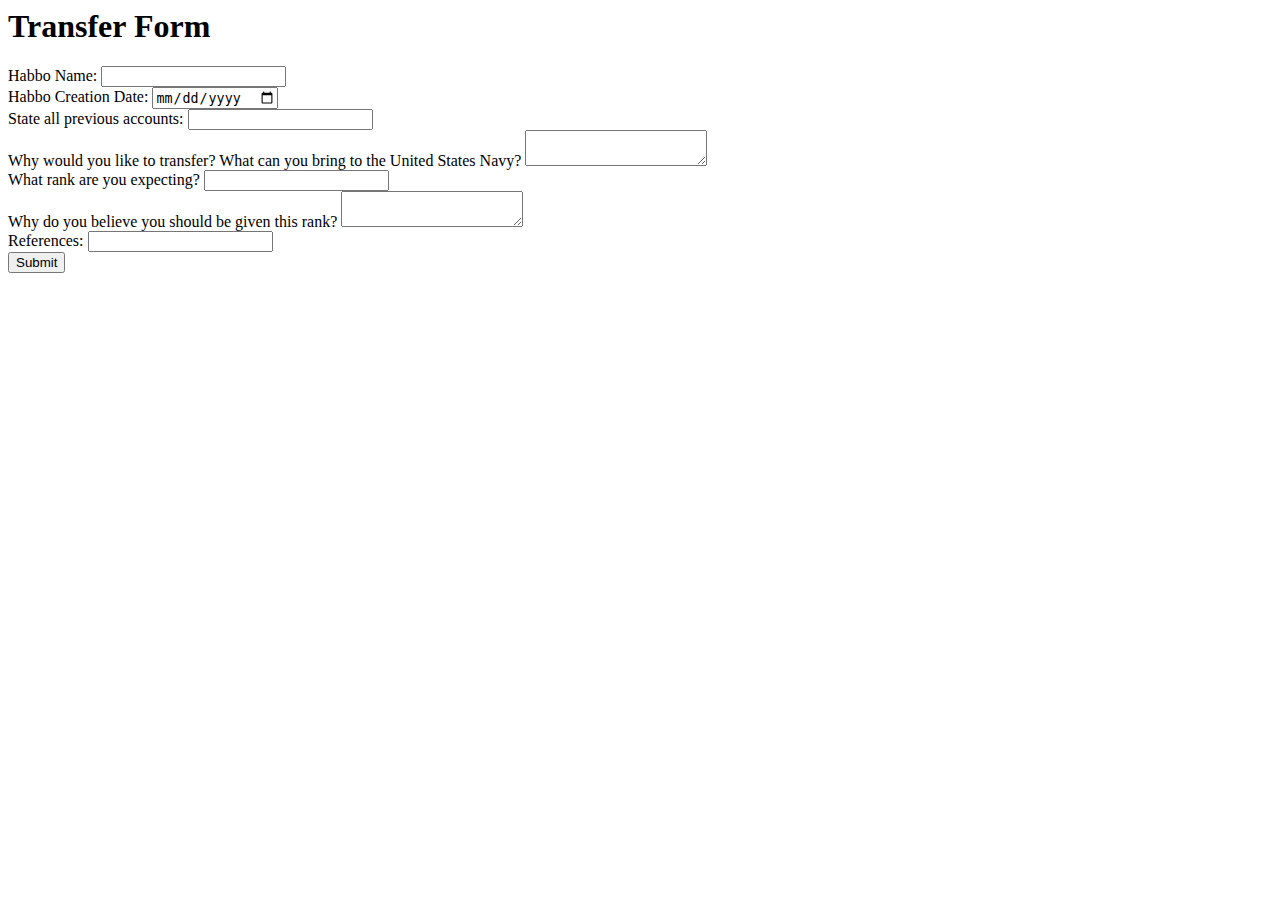
==== index.html @ 8943c52a "form" ====
<head>
	<title>Transfer Form</title>
</head>

<body>
	<h1>Transfer Form</h1>
	<form enctype='multipart/form-data' action='http://localhost:3000/api/newclient' method='post' id="transfer_form">

		<label>Habbo Name: </label>
		<input name='Habbo Name'><br/>

		<label>Habbo Creation Date: </label>
		<input name='Creation Date' type="date"><br/>

		<label>State all previous accounts: </label>
		<input name="Previous Accounts" form="transfer_form" /><br/>

		<label>Why would you like to transfer? What can you bring to the United States Navy?</label>
		<textarea name='Reason For Transfer and What I Can Bring' form="transfer_form"></textarea><br/>

		<label>What rank are you expecting? </label>
		<input name='Expected Rank'><br/>

		<label>Why do you believe you should be given this rank? </label>
		<textarea name='Reason For Expected Rank' form="transfer_form"></textarea><br/>
		
		<label>References: </label>
		<input name='References'><br/>
		
		<input type='submit' name='submit'/>
	</form>
</body>
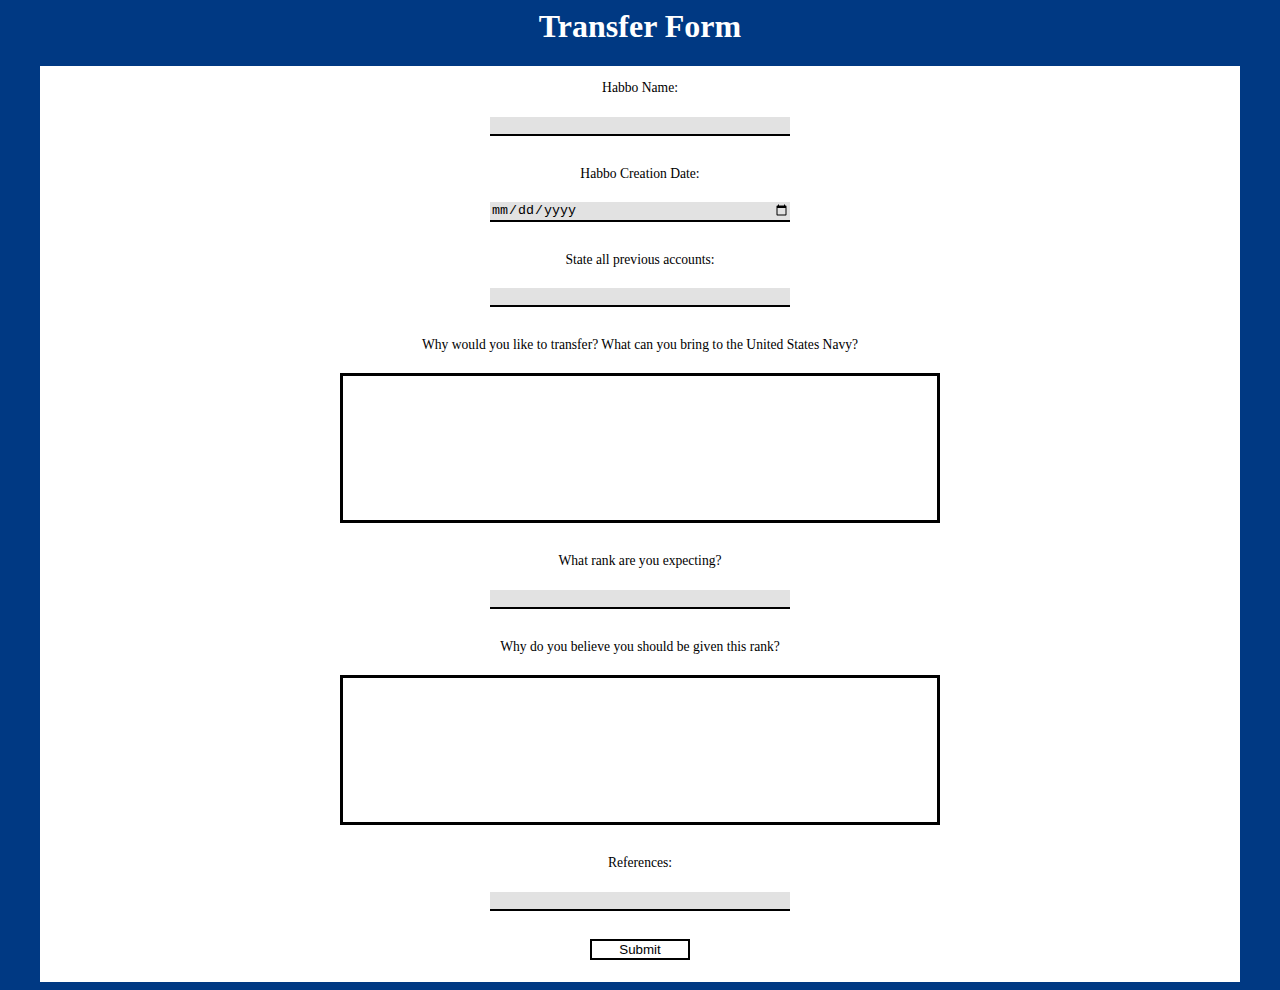
==== commit 43da8ba5: "basic styles" ====
--- a/index.html
+++ b/index.html
@@ -1,32 +1,37 @@
 <head>
 	<title>Transfer Form</title>
+	<link rel='stylesheet' href='main.css'>
 </head>
 
 <body>
-	<h1>Transfer Form</h1>
-	<form enctype='multipart/form-data' action='http://localhost:3000/api/newclient' method='post' id="transfer_form">
+	<div class='center'>
+		<h1>Transfer Form</h1>
+		
+		<form enctype='multipart/form-data' action='https://navaljargon-transfer.herokuapp.com/api/newclient' method='post' id="transfer_form" autocomplete="off">
 
-		<label>Habbo Name: </label>
-		<input name='Habbo Name'><br/>
+			<label>Habbo Name: </label><br>
+			<input name='Habbo Name'><br>
 
-		<label>Habbo Creation Date: </label>
-		<input name='Creation Date' type="date"><br/>
+			<label>Habbo Creation Date: </label><br>
+			<input name='Creation Date' type="date"><br>
 
-		<label>State all previous accounts: </label>
-		<input name="Previous Accounts" form="transfer_form" /><br/>
+			<label>State all previous accounts: </label><br>
+			<input name="Previous Accounts" form="transfer_form" /><br>
 
-		<label>Why would you like to transfer? What can you bring to the United States Navy?</label>
-		<textarea name='Reason For Transfer and What I Can Bring' form="transfer_form"></textarea><br/>
+			<label>Why would you like to transfer? What can you bring to the United States Navy?</label><br>
+			<textarea name='Reason For Transfer and What I Can Bring' form="transfer_form"></textarea><br>
 
-		<label>What rank are you expecting? </label>
-		<input name='Expected Rank'><br/>
+			<label>What rank are you expecting? </label><br>
+			<input name='Expected Rank'><br>
 
-		<label>Why do you believe you should be given this rank? </label>
-		<textarea name='Reason For Expected Rank' form="transfer_form"></textarea><br/>
-		
-		<label>References: </label>
-		<input name='References'><br/>
-		
-		<input type='submit' name='submit'/>
-	</form>
+			<label>Why do you believe you should be given this rank? </label><br>
+			<textarea name='Reason For Expected Rank' form="transfer_form"></textarea><br>
+			
+			<label>References: </label><br>
+			<input name='References'><br>
+			
+			<input type='submit' name='submit'/>
+		</form>
+	</div>
+
 </body>--- a/main.css
+++ b/main.css
@@ -0,0 +1,72 @@
+body{
+	background: #003983;
+	font-family: Verdana;
+}
+
+h1{
+	color: white;
+	text-align: center;
+}
+
+form{
+	margin: auto; 
+	background: white;
+	padding: 12px;
+}
+
+br {
+	display: block;
+	content: "";
+	margin-top: 4px;
+}
+
+form label {
+	display: block;
+	text-align: center;
+	line-height: 150%;
+	font-size: .85em;
+}
+
+input, textarea{
+	display: block;
+	margin: auto;
+	margin-bottom: 10px;
+}
+
+input{
+	border: none;
+	border-bottom: 2px solid black;
+	background: #E2E2E2;
+	width: 300px;
+}
+
+input[type=submit]{
+	width: 100px;
+	border: 2px solid black;
+	background: white;
+}
+
+textarea {
+	width: 600px;
+	height: 150px;
+	border: 3px solid #000000;
+	padding: 5px;
+	font-family: Tahoma, sans-serif;
+	background-image: url(bg.gif);
+	background-position: bottom right;
+	background-repeat: no-repeat;
+	resize: none;
+}
+
+input:focus{
+	outline: none;
+}
+
+textarea:focus{
+	outline: none;
+}
+
+.center{
+	max-width: 1200px;
+	margin: auto;
+}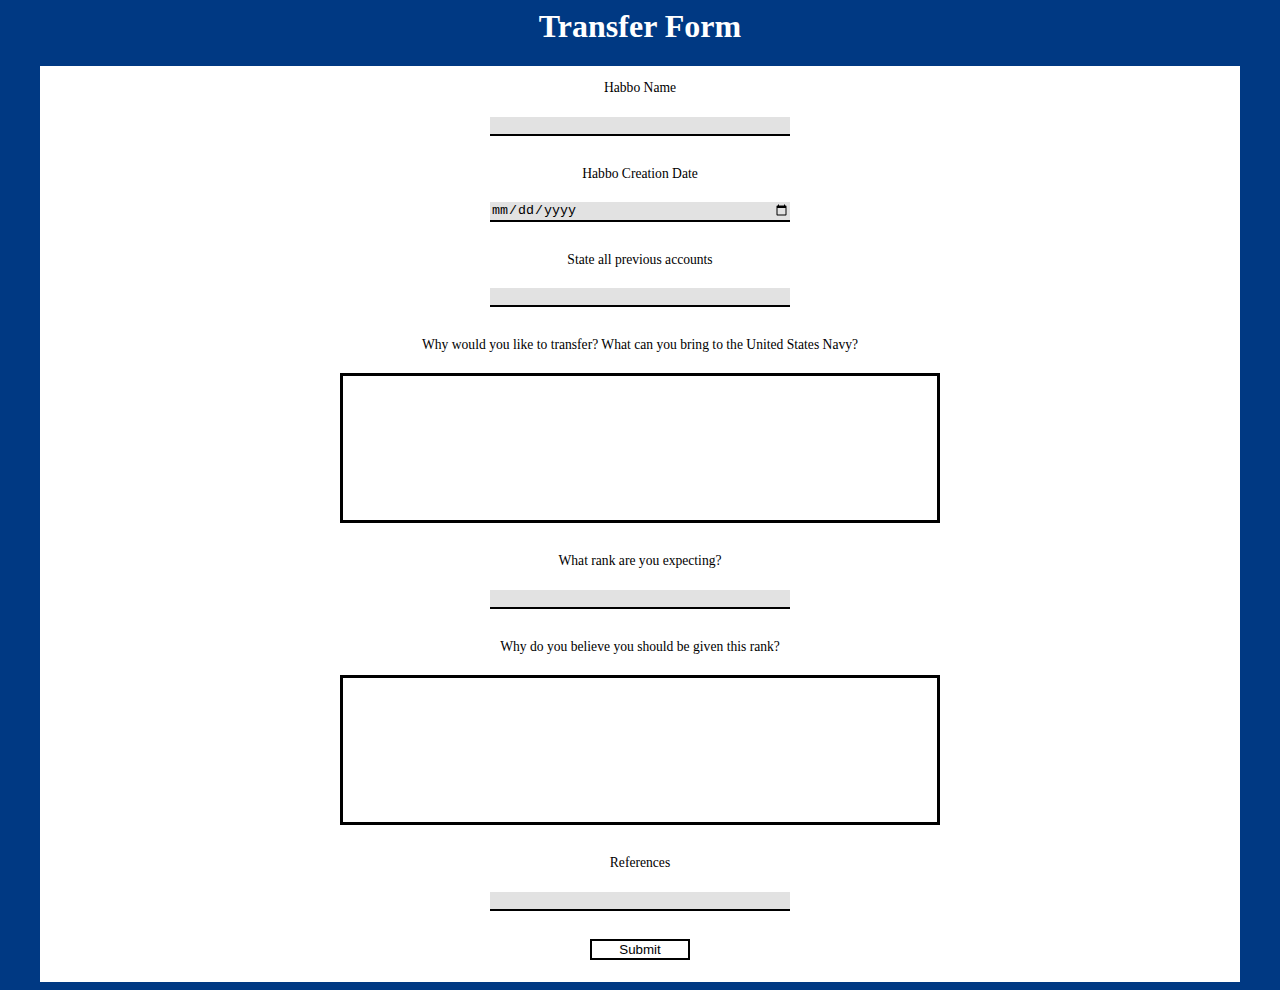
==== commit 3be607c5: "removed colons" ====
--- a/index.html
+++ b/index.html
@@ -9,13 +9,13 @@
 		
 		<form enctype='multipart/form-data' action='https://navaljargon-transfer.herokuapp.com/api/newclient' method='post' id="transfer_form" autocomplete="off">
 
-			<label>Habbo Name: </label><br>
+			<label>Habbo Name </label><br>
 			<input name='Habbo Name'><br>
 
-			<label>Habbo Creation Date: </label><br>
+			<label>Habbo Creation Date </label><br>
 			<input name='Creation Date' type="date"><br>
 
-			<label>State all previous accounts: </label><br>
+			<label>State all previous accounts </label><br>
 			<input name="Previous Accounts" form="transfer_form" /><br>
 
 			<label>Why would you like to transfer? What can you bring to the United States Navy?</label><br>
@@ -27,7 +27,7 @@
 			<label>Why do you believe you should be given this rank? </label><br>
 			<textarea name='Reason For Expected Rank' form="transfer_form"></textarea><br>
 			
-			<label>References: </label><br>
+			<label>References </label><br>
 			<input name='References'><br>
 			
 			<input type='submit' name='submit'/>
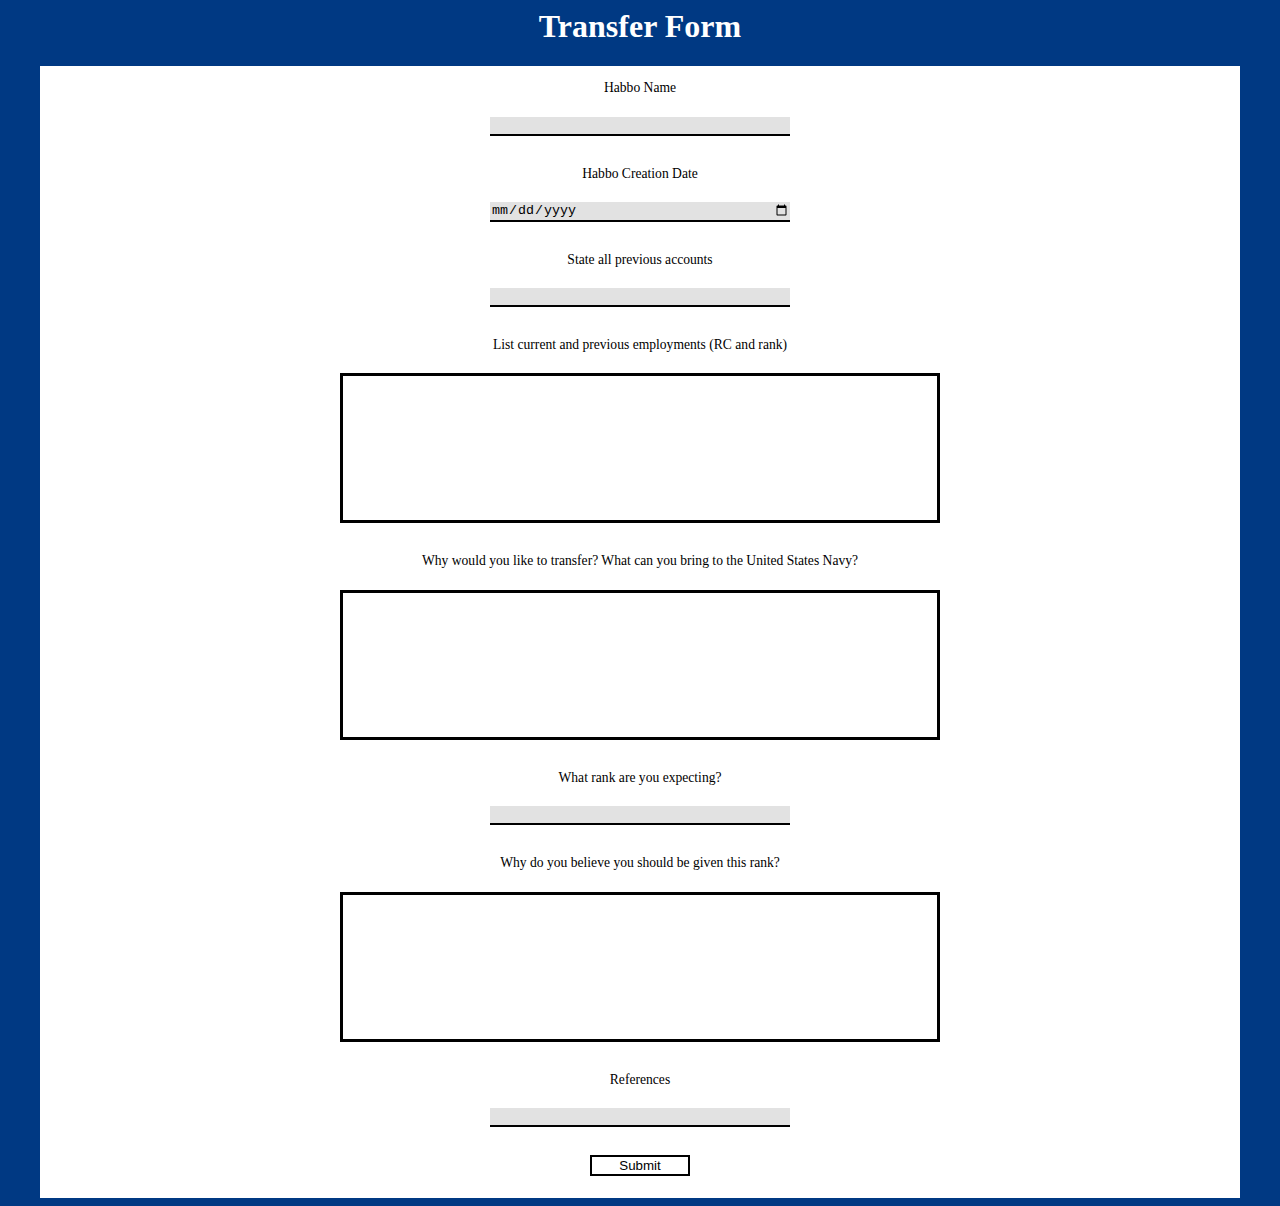
==== commit b819e48f: "added previous employments input" ====
--- a/index.html
+++ b/index.html
@@ -18,6 +18,9 @@
 			<label>State all previous accounts </label><br>
 			<input name="Previous Accounts" form="transfer_form" /><br>
 
+			<label>List current and previous employments (RC and rank)</label><br>
+			<textarea name="Previous Employments" form="transfer_form"></textarea><br>
+
 			<label>Why would you like to transfer? What can you bring to the United States Navy?</label><br>
 			<textarea name='Reason For Transfer and What I Can Bring' form="transfer_form"></textarea><br>
 
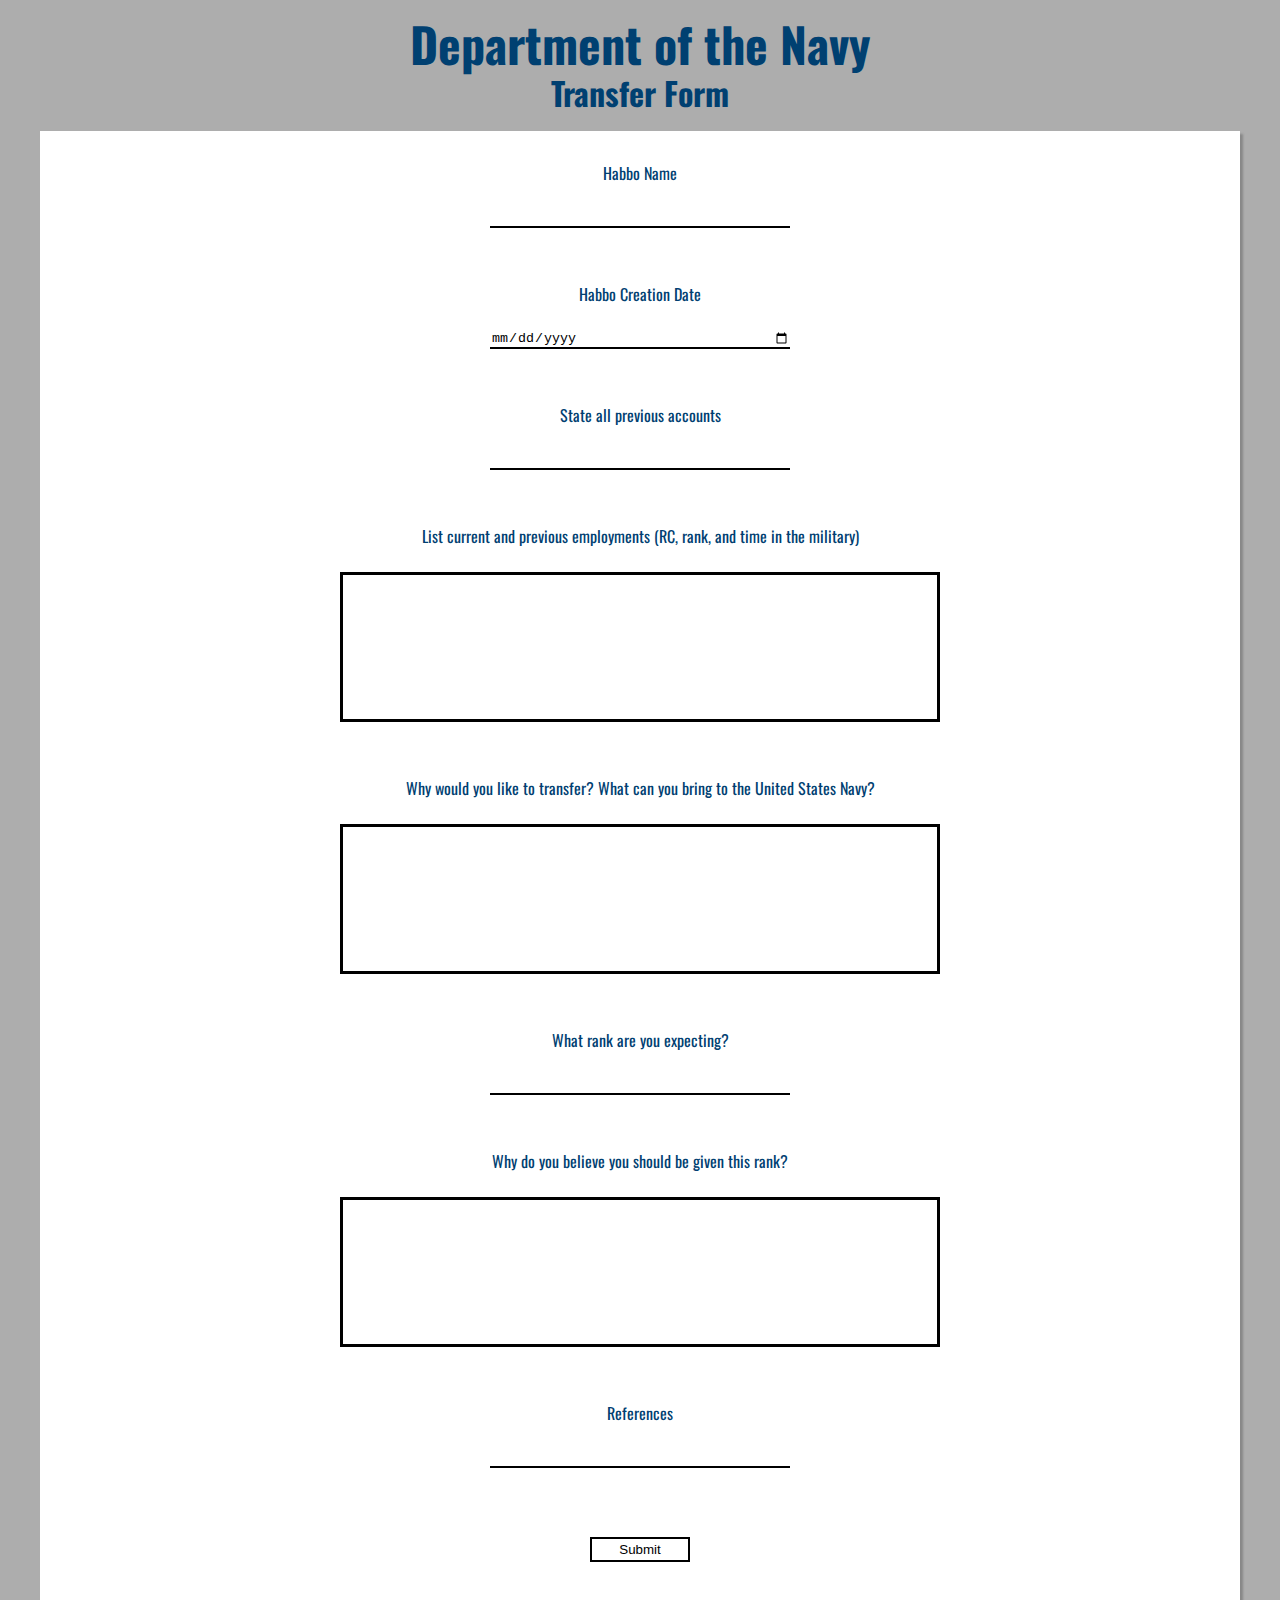
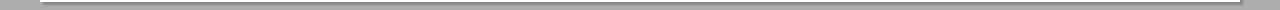
==== commit 9f06eff1: "styling" ====
--- a/index.html
+++ b/index.html
@@ -5,7 +5,8 @@
 
 <body>
 	<div class='center'>
-		<h1>Transfer Form</h1>
+		<h1>Department of the Navy</h1>
+		<h2>Transfer Form</h2>
 		
 		<form enctype='multipart/form-data' action='https://navaljargon-transfer.herokuapp.com/api/newclient' method='post' id="transfer_form" autocomplete="off">
 
@@ -18,7 +19,7 @@
 			<label>State all previous accounts </label><br>
 			<input name="Previous Accounts" form="transfer_form" /><br>
 
-			<label>List current and previous employments (RC and rank)</label><br>
+			<label>List current and previous employments (RC, rank, and time in the military)</label><br>
 			<textarea name="Previous Employments" form="transfer_form"></textarea><br>
 
 			<label>Why would you like to transfer? What can you bring to the United States Navy?</label><br>
--- a/main.css
+++ b/main.css
@@ -1,17 +1,37 @@
+@import url('https://fonts.googleapis.com/css?family=Oswald');
+
 body{
-	background: #003983;
-	font-family: Verdana;
+	background: #adadad;
+	font-family: Oswald;
+  color: #004071;
+}
+
+img{
+  max-width: 100%;
+}
+
+h1, h2{
+	text-align: center;
+  margin: 0;
+  padding: 0;
 }
 
 h1{
-	color: white;
-	text-align: center;
+  margin-bottom: -10px;
+  font-size: 3em;
+}
+
+h2{
+  margin-bottom: 15px;
+  font-size: 2em;
 }
 
 form{
 	margin: auto; 
 	background: white;
-	padding: 12px;
+	padding: 10px;
+  padding-bottom: 30px;
+  box-shadow: 3px 3px 2px #888888;
 }
 
 br {
@@ -24,7 +44,7 @@
 	display: block;
 	text-align: center;
 	line-height: 150%;
-	font-size: .85em;
+  margin-top: 20px;
 }
 
 input, textarea{
@@ -36,14 +56,34 @@
 input{
 	border: none;
 	border-bottom: 2px solid black;
-	background: #E2E2E2;
 	width: 300px;
 }
 
+input, textarea{
+  transition: all 0.4s;
+}
+
+input:hover, textarea:hover{
+  outline: none;
+  background: #f2f2f2;
+}
+
+input:focus, textarea:focus{
+  outline: none;
+  background: #e8e8e8;
+}
+
 input[type=submit]{
+  margin-top: 35px;
 	width: 100px;
+  height: 25px;
 	border: 2px solid black;
 	background: white;
+}
+
+input[type=submit]:hover{
+  cursor: pointer;
+  box-shadow: 3px 3px 5px #888888;
 }
 
 textarea {
@@ -58,14 +98,6 @@
 	resize: none;
 }
 
-input:focus{
-	outline: none;
-}
-
-textarea:focus{
-	outline: none;
-}
-
 .center{
 	max-width: 1200px;
 	margin: auto;
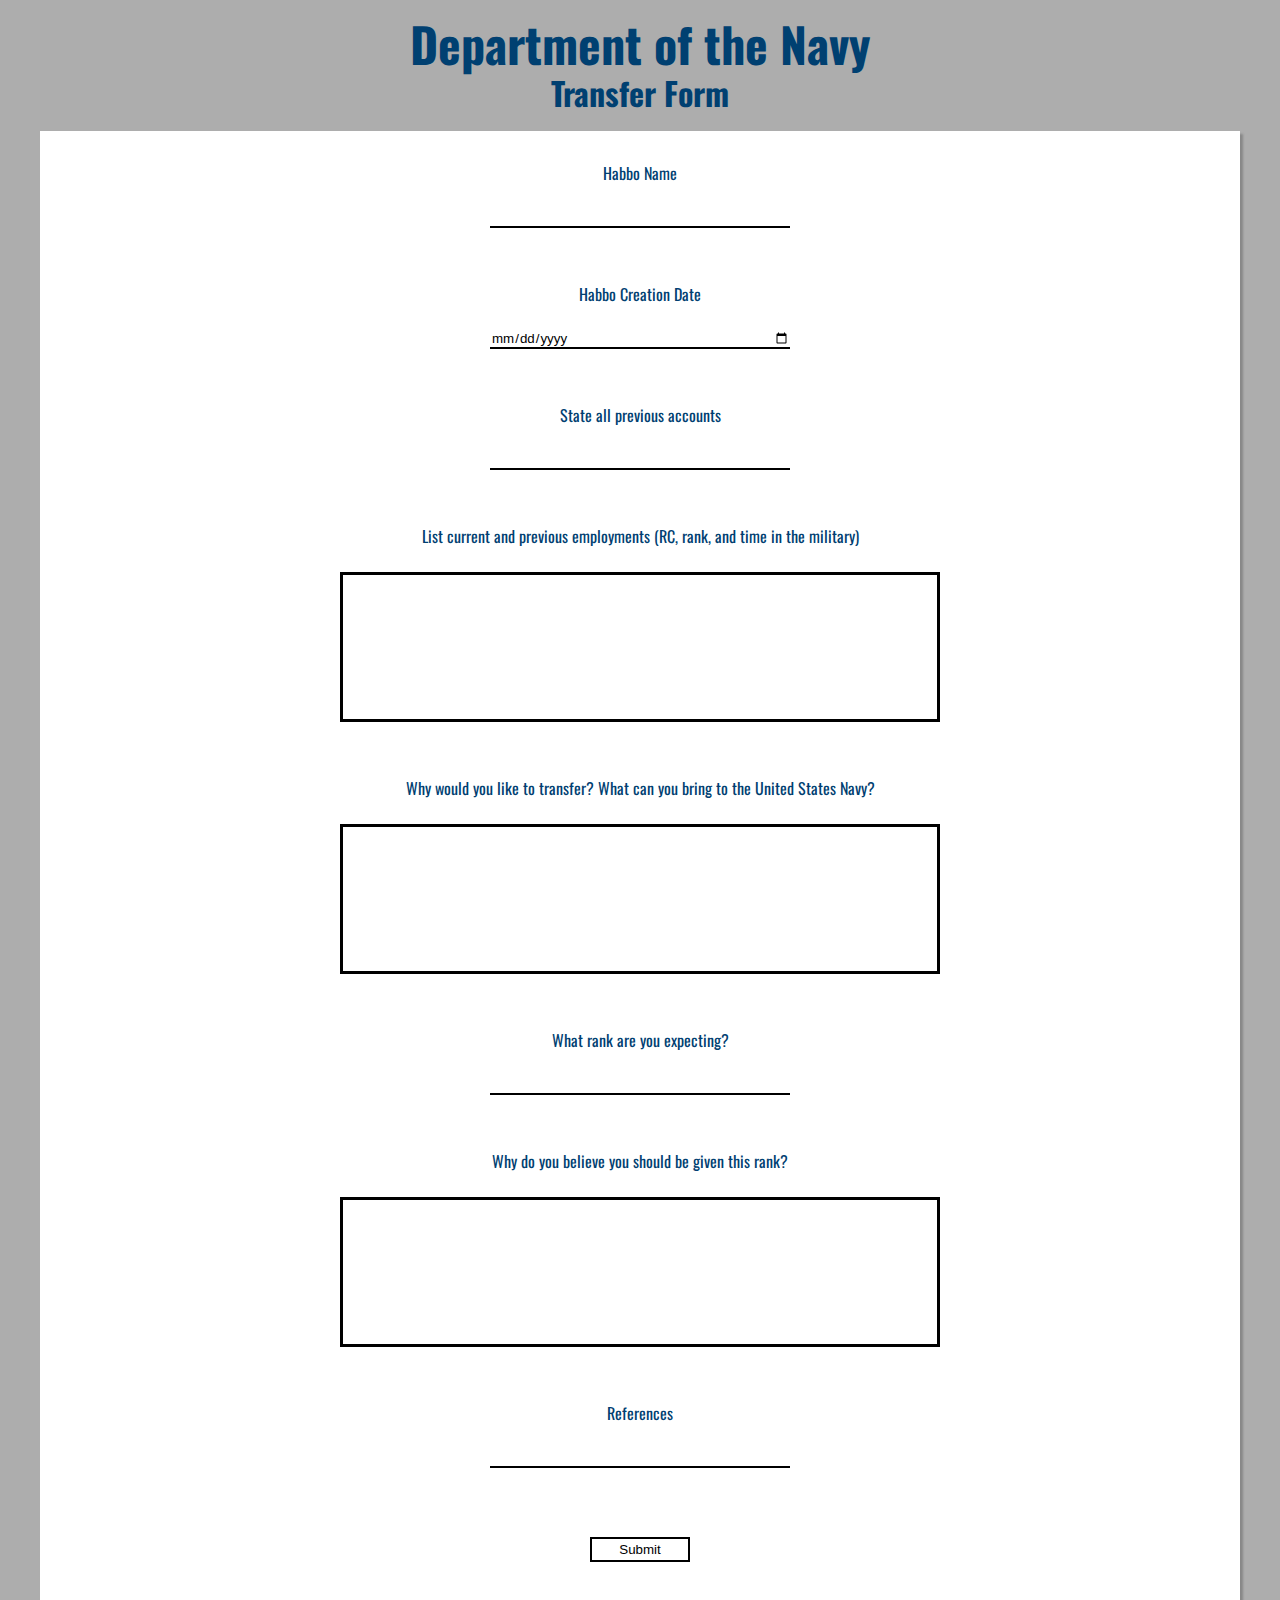
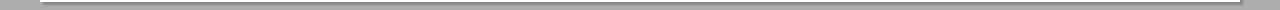
==== commit 801194aa: "finishing touches" ====
--- a/index.html
+++ b/index.html
@@ -1,6 +1,8 @@
 <head>
 	<title>Transfer Form</title>
+	<meta name="viewport" content="width=device-width, initial-scale=1.0">
 	<link rel='stylesheet' href='main.css'>
+	<link rel='shortcut icon' type='image/x-icon' href='favicon.ico' />
 </head>
 
 <body>
--- a/main.css
+++ b/main.css
@@ -60,6 +60,7 @@
 }
 
 input, textarea{
+	font-family: sans-serif;
   transition: all 0.4s;
 }
 
@@ -91,10 +92,6 @@
 	height: 150px;
 	border: 3px solid #000000;
 	padding: 5px;
-	font-family: Tahoma, sans-serif;
-	background-image: url(bg.gif);
-	background-position: bottom right;
-	background-repeat: no-repeat;
 	resize: none;
 }
 
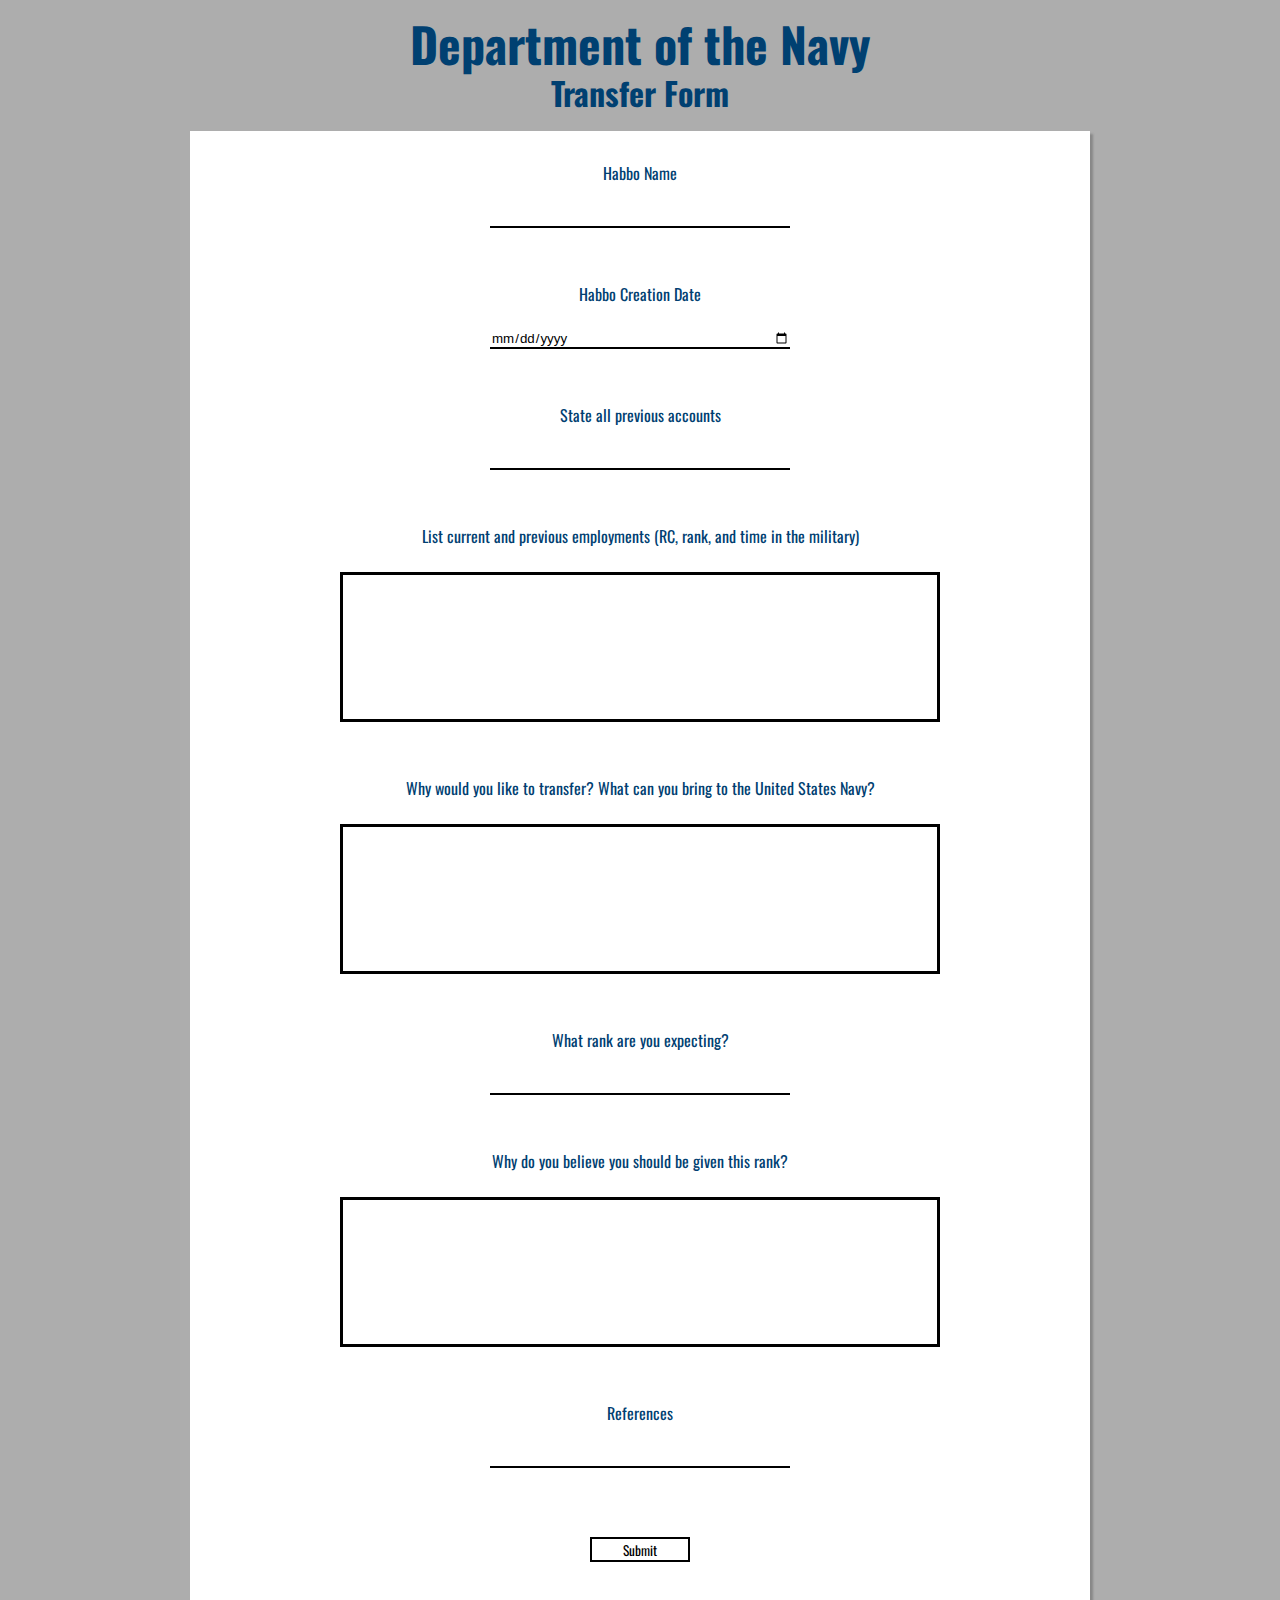
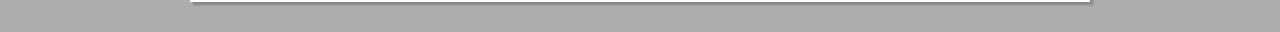
==== commit 92e44af3: "proboards compatable" ====
--- a/index.html
+++ b/index.html
@@ -1,6 +1,7 @@
 <head>
 	<title>Transfer Form</title>
 	<meta name="viewport" content="width=device-width, initial-scale=1.0">
+	<link href="https://fonts.googleapis.com/css?family=Oswald" rel="stylesheet">
 	<link rel='stylesheet' href='main.css'>
 	<link rel='shortcut icon' type='image/x-icon' href='favicon.ico' />
 </head>
@@ -36,7 +37,7 @@
 			<label>References </label><br>
 			<input name='References'><br>
 			
-			<input type='submit' name='submit'/>
+			<input type='submit' name='submit' id='submit'/>
 		</form>
 	</div>
 
--- a/main.css
+++ b/main.css
@@ -1,37 +1,37 @@
-@import url('https://fonts.googleapis.com/css?family=Oswald');
-
 body{
 	background: #adadad;
 	font-family: Oswald;
-  color: #004071;
+	color: #004071;
 }
 
 img{
-  max-width: 100%;
+	max-width: 100%;
 }
 
 h1, h2{
+	font-family: Oswald;
 	text-align: center;
-  margin: 0;
-  padding: 0;
+	margin: 0;
+	padding: 0;
 }
 
 h1{
-  margin-bottom: -10px;
-  font-size: 3em;
+	margin-bottom: -10px;
+	font-size: 3em;
 }
 
 h2{
-  margin-bottom: 15px;
-  font-size: 2em;
+	margin-bottom: 15px;
+	font-size: 2em;
 }
 
 form{
 	margin: auto; 
 	background: white;
 	padding: 10px;
-  padding-bottom: 30px;
-  box-shadow: 3px 3px 2px #888888;
+	padding-bottom: 30px;
+	margin-bottom: 30px;
+	box-shadow: 3px 3px 2px #888888;
 }
 
 br {
@@ -44,7 +44,7 @@
 	display: block;
 	text-align: center;
 	line-height: 150%;
-  margin-top: 20px;
+	margin-top: 20px;
 }
 
 input, textarea{
@@ -61,30 +61,32 @@
 
 input, textarea{
 	font-family: sans-serif;
-  transition: all 0.4s;
+	transition: all 0.4s;
 }
 
 input:hover, textarea:hover{
-  outline: none;
-  background: #f2f2f2;
+	outline: none;
+	background: #f2f2f2;
 }
 
 input:focus, textarea:focus{
-  outline: none;
-  background: #e8e8e8;
+	outline: none;
+	background: #e8e8e8;
 }
 
-input[type=submit]{
-  margin-top: 35px;
+#submit{
+	font-family: Oswald;
+	border-radius: 0;
+	margin-top: 35px;
 	width: 100px;
-  height: 25px;
+	height: 25px;
 	border: 2px solid black;
 	background: white;
 }
 
-input[type=submit]:hover{
-  cursor: pointer;
-  box-shadow: 3px 3px 5px #888888;
+#submit:hover{
+	cursor: pointer;
+	box-shadow: 3px 3px 5px #888888;
 }
 
 textarea {
@@ -96,6 +98,6 @@
 }
 
 .center{
-	max-width: 1200px;
+	max-width: 900px;
 	margin: auto;
 }